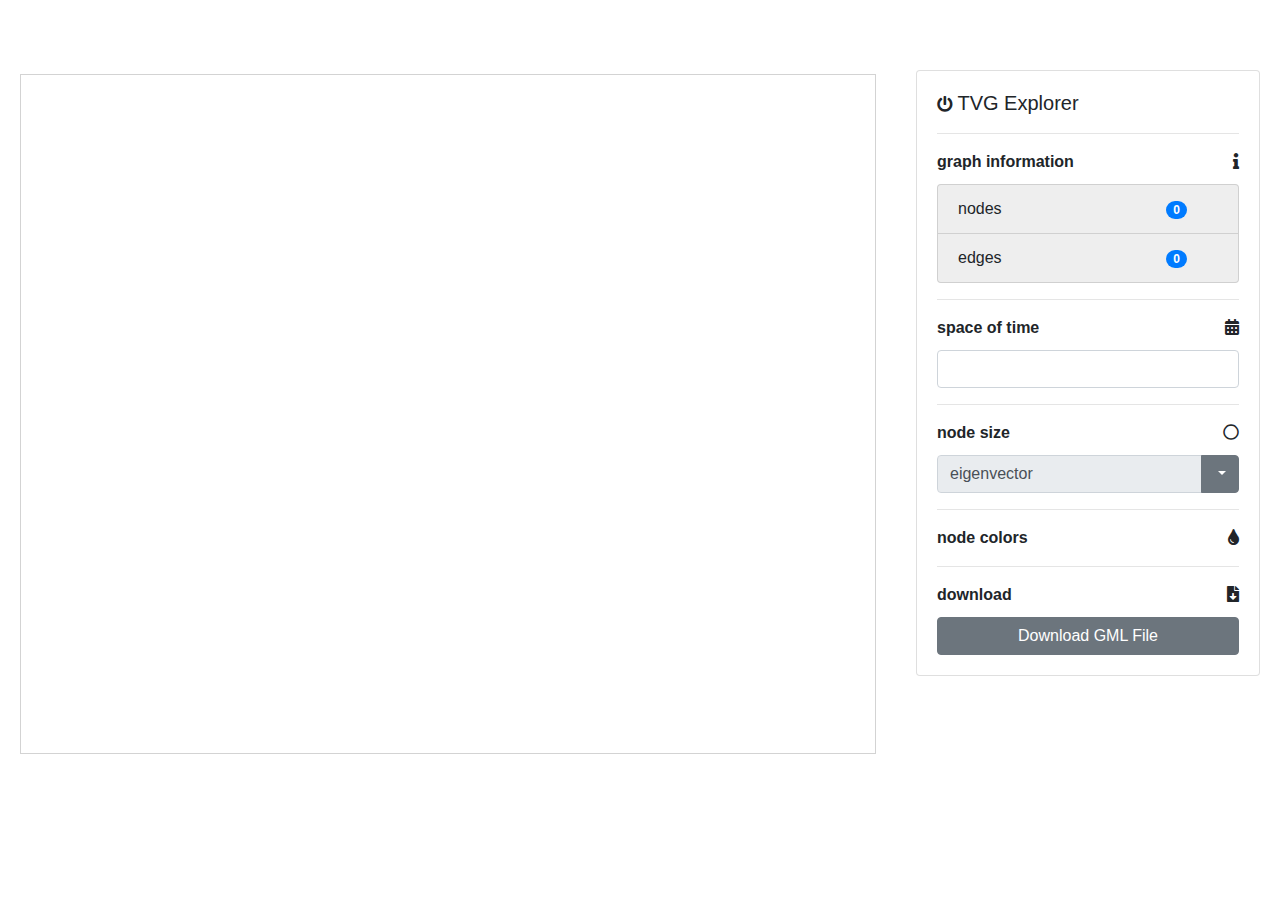
==== explorer/html/index.html @ b031abb6 "explorer: Handle disconnect for nodesize and download attribute." ====
<!DOCTYPE html>
<html>
  <head>
    <title>TVG Explorer</title>
    <link rel="icon" type="image/png" href="../images/favicon.ico" sizes="32x32">

    <!-- jQuery -->
    <script src="https://ajax.googleapis.com/ajax/libs/jquery/3.3.1/jquery.min.js"></script>

    <!-- AngularJS -->
    <script src="https://ajax.googleapis.com/ajax/libs/angularjs/1.7.8/angular.min.js"></script>

    <!-- Popper.js -->
    <script src="https://cdnjs.cloudflare.com/ajax/libs/popper.js/1.14.7/umd/popper.min.js" integrity="sha384-UO2eT0CpHqdSJQ6hJty5KVphtPhzWj9WO1clHTMGa3JDZwrnQq4sF86dIHNDz0W1" crossorigin="anonymous"></script>

    <!-- Bootstrap -->
    <script src="https://stackpath.bootstrapcdn.com/bootstrap/4.3.1/js/bootstrap.min.js" integrity="sha384-JjSmVgyd0p3pXB1rRibZUAYoIIy6OrQ6VrjIEaFf/nJGzIxFDsf4x0xIM+B07jRM" crossorigin="anonymous"></script>
    <link rel="stylesheet" href="https://stackpath.bootstrapcdn.com/bootstrap/4.3.1/css/bootstrap.min.css" integrity="sha384-ggOyR0iXCbMQv3Xipma34MD+dH/1fQ784/j6cY/iJTQUOhcWr7x9JvoRxT2MZw1T" crossorigin="anonymous">

    <!-- Font Awesome -->
    <link rel="stylesheet" href="https://use.fontawesome.com/releases/v5.8.1/css/all.css">

    <!-- Vis.js -->
    <script type="text/javascript" src="../scripts/vis.min.js"></script>
    <link rel="stylesheet" href="../styles/vis.min.css" type="text/css" media="screen">

    <!-- Moment.js -->
    <script type="text/javascript" src="https://cdn.jsdelivr.net/momentjs/latest/moment.min.js"></script>

    <!-- Daterangepicker -->
    <script type="text/javascript" src="https://cdn.jsdelivr.net/npm/daterangepicker/daterangepicker.min.js"></script>
    <link rel="stylesheet" type="text/css" href="https://cdn.jsdelivr.net/npm/daterangepicker/daterangepicker.css" />

    <!-- Developer -->
    <script type="text/javascript" src="../scripts/graph.js"></script>
    <link rel="stylesheet" href="../styles/design.css" type="text/css" media="screen">
  </head>

  <body>
    <left>
      <div class="mb-1 col-md-5">
      </div>
      <div id="mytimeline"></div>
      <div id="mynetwork"></div>
    </left>

    <right>
      <div id="designMenu" class="card">
        <div class="card-body">
          <span id="serverConnection" class="fas fa-power-off"></span>
          <span class="h5 card-title">TVG Explorer</span>
          <hr>

          <div>
            <span style="float: left; width: 50%;">
              <b>graph information</b>
            </span>
            <span class="fas fa-info" style="text-align: right; width: 50%">
            </span>
          </div>

          <div style="margin-top: 10px;">
            <ul class="list-group">
              <li class="list-group-item" style="background: #eee">
                <span style="float: left; width: 80%;">
                  <b style="font-weight: normal">nodes</b>
                </span>
                <span id="initNodes" class="badge badge-primary badge-pill">0</span>
              </li>
              <li class="list-group-item" style="background: #eee">
                <span style="float: left; width: 80%;">
                  <b style="font-weight: normal">edges</b>
                </span>
                <span id="initEdges" class="badge badge-primary badge-pill">0</span>
              </li>
            </ul>
          </div>

          <hr>

          <div>
            <span style="float: left; width: 50%;">
              <b>space of time</b>
            </span>
            <span class="fas fa-calendar-alt" style="text-align: right; width: 50%">
            </span>
          </div>

          <div>
            <input id="daterangepicker" class="form-control" style="margin-top: 10px;" type="text" name="daterange" />
          </div>

          <hr>

          <div>
            <span style="float: left; width: 50%;">
              <b>node size</b>
            </span>
            <span class="far fa-circle" style="text-align: right; width: 50%;">
            </span>
          </div>

          <div style="width: 100%; margin-top: 10px;">
            <div class="input-group mb-3">
              <input id="nodeWeight" class="form-control" type="text" disabled value="eigenvector"></input>
              <div class="input-group-append">
                <button id="dropdownNodeSize" type="button" class="btn btn-secondary noBoxShadow dropdown-toggle" data-toggle="dropdown" aria-haspopup="true" aria-expanded="false">
                </button>
                <div class="dropdown-menu dropdown-menu-right" style="cursor: pointer;">
                  <b class="dropdown-item" name="in_degrees" onclick="changeNodeWeight(event)">in degrees</b>
                  <b class="dropdown-item" name="in_weights" onclick="changeNodeWeight(event)">in weights</b>
                  <b class="dropdown-item" name="out_degrees" onclick="changeNodeWeight(event)">out degrees</b>
                  <b class="dropdown-item" name="out_weights" onclick="changeNodeWeight(event)">out weights</b>
                  <b class="dropdown-item" name="degree_anomalies" onclick="changeNodeWeight(event)">degree anomalies</b>
                  <b class="dropdown-item" name="weight_anomalies" onclick="changeNodeWeight(event)">weight anomalies</b>
                  <b class="dropdown-item" name="eigenvector" onclick="changeNodeWeight(event)">eigenvector</b>
                  <b class="dropdown-item" name="stable_nodes" onclick="changeNodeWeight(event)">stable nodes</b>
                  <b class="dropdown-item" name="entropy" onclick="changeNodeWeight(event)">entropy</b>
                  <b class="dropdown-item" name="entropy_local" onclick="changeNodeWeight(event)">local entropy</b>
                  <b class="dropdown-item" name="entropy_2d" onclick="changeNodeWeight(event)">2d entropy</b>
                  <b class="dropdown-item" name="trend" onclick="changeNodeWeight(event)">trend</b>
                </div>
              </div>
            </div>
          </div>

          <hr>

          <div>
            <span style="float: left; width: 50%;">
              <b>node colors</b>
            </span>
            <span class="fas fa-tint" style="text-align: right; width: 50%">
            </span>
          </div>

          <div style="width: 100%; margin-top: 10px;">
            <div id="colorizeList"></div>
          </div>

          <hr>

          <div>
            <span style="float: left; width: 50%;">
              <b>download</b>
            </span>
            <span class="fas fa-file-download" style="text-align: right; width: 50%">
            </span>
          </div>

          <div style="width: 100%; margin-top: 10px;">
            <button id="downloadGML" type="button" class="btn btn-secondary btn-block" onclick="downloadSnapshot()">Download GML File</button>
          </div>
        </div>
      </div>
    </right>

    <img src="../images/ajax-loader.svg" id="loading" title="Loading..." />
  </body>
</html>
---- explorer/styles/vis.min.css ----
.vis .overlay{position:absolute;top:0;left:0;width:100%;height:100%;z-index:10}.vis-active{box-shadow:0 0 10px #86d5f8}.vis [class*=span]{min-height:0;width:auto}div.vis-configuration{position:relative;display:block;float:left;font-size:12px}div.vis-configuration-wrapper{display:block;width:700px}div.vis-configuration-wrapper::after{clear:both;content:"";display:block}div.vis-configuration.vis-config-option-container{display:block;width:495px;background-color:#fff;border:2px solid #f7f8fa;border-radius:4px;margin-top:20px;left:10px;padding-left:5px}div.vis-configuration.vis-config-button{display:block;width:495px;height:25px;vertical-align:middle;line-height:25px;background-color:#f7f8fa;border:2px solid #ceced0;border-radius:4px;margin-top:20px;left:10px;padding-left:5px;cursor:pointer;margin-bottom:30px}div.vis-configuration.vis-config-button.hover{background-color:#4588e6;border:2px solid #214373;color:#fff}div.vis-configuration.vis-config-item{display:block;float:left;width:495px;height:25px;vertical-align:middle;line-height:25px}div.vis-configuration.vis-config-item.vis-config-s2{left:10px;background-color:#f7f8fa;padding-left:5px;border-radius:3px}div.vis-configuration.vis-config-item.vis-config-s3{left:20px;background-color:#e4e9f0;padding-left:5px;border-radius:3px}div.vis-configuration.vis-config-item.vis-config-s4{left:30px;background-color:#cfd8e6;padding-left:5px;border-radius:3px}div.vis-configuration.vis-config-header{font-size:18px;font-weight:700}div.vis-configuration.vis-config-label{width:120px;height:25px;line-height:25px}div.vis-configuration.vis-config-label.vis-config-s3{width:110px}div.vis-configuration.vis-config-label.vis-config-s4{width:100px}div.vis-configuration.vis-config-colorBlock{top:1px;width:30px;height:19px;border:1px solid #444;border-radius:2px;padding:0;margin:0;cursor:pointer}input.vis-configuration.vis-config-checkbox{left:-5px}input.vis-configuration.vis-config-rangeinput{position:relative;top:-5px;width:60px;padding:1px;margin:0;pointer-events:none}input.vis-configuration.vis-config-range{-webkit-appearance:none;border:0 solid #fff;background-color:rgba(0,0,0,0);width:300px;height:20px}input.vis-configuration.vis-config-range::-webkit-slider-runnable-track{width:300px;height:5px;background:#dedede;background:-moz-linear-gradient(top,#dedede 0,#c8c8c8 99%);background:-webkit-gradient(linear,left top,left bottom,color-stop(0,#dedede),color-stop(99%,#c8c8c8));background:-webkit-linear-gradient(top,#dedede 0,#c8c8c8 99%);background:-o-linear-gradient(top,#dedede 0,#c8c8c8 99%);background:-ms-linear-gradient(top,#dedede 0,#c8c8c8 99%);background:linear-gradient(to bottom,#dedede 0,#c8c8c8 99%);border:1px solid #999;box-shadow:#aaa 0 0 3px 0;border-radius:3px}input.vis-configuration.vis-config-range::-webkit-slider-thumb{-webkit-appearance:none;border:1px solid #14334b;height:17px;width:17px;border-radius:50%;background:#3876c2;background:-moz-linear-gradient(top,#3876c2 0,#385380 100%);background:-webkit-gradient(linear,left top,left bottom,color-stop(0,#3876c2),color-stop(100%,#385380));background:-webkit-linear-gradient(top,#3876c2 0,#385380 100%);background:-o-linear-gradient(top,#3876c2 0,#385380 100%);background:-ms-linear-gradient(top,#3876c2 0,#385380 100%);background:linear-gradient(to bottom,#3876c2 0,#385380 100%);box-shadow:#111927 0 0 1px 0;margin-top:-7px}input.vis-configuration.vis-config-range:focus{outline:0}input.vis-configuration.vis-config-range:focus::-webkit-slider-runnable-track{background:#9d9d9d;background:-moz-linear-gradient(top,#9d9d9d 0,#c8c8c8 99%);background:-webkit-gradient(linear,left top,left bottom,color-stop(0,#9d9d9d),color-stop(99%,#c8c8c8));background:-webkit-linear-gradient(top,#9d9d9d 0,#c8c8c8 99%);background:-o-linear-gradient(top,#9d9d9d 0,#c8c8c8 99%);background:-ms-linear-gradient(top,#9d9d9d 0,#c8c8c8 99%);background:linear-gradient(to bottom,#9d9d9d 0,#c8c8c8 99%)}input.vis-configuration.vis-config-range::-moz-range-track{width:300px;height:10px;background:#dedede;background:-moz-linear-gradient(top,#dedede 0,#c8c8c8 99%);background:-webkit-gradient(linear,left top,left bottom,color-stop(0,#dedede),color-stop(99%,#c8c8c8));background:-webkit-linear-gradient(top,#dedede 0,#c8c8c8 99%);background:-o-linear-gradient(top,#dedede 0,#c8c8c8 99%);background:-ms-linear-gradient(top,#dedede 0,#c8c8c8 99%);background:linear-gradient(to bottom,#dedede 0,#c8c8c8 99%);border:1px solid #999;box-shadow:#aaa 0 0 3px 0;border-radius:3px}input.vis-configuration.vis-config-range::-moz-range-thumb{border:none;height:16px;width:16px;border-radius:50%;background:#385380}input.vis-configuration.vis-config-range:-moz-focusring{outline:1px solid #fff;outline-offset:-1px}input.vis-configuration.vis-config-range::-ms-track{width:300px;height:5px;background:0 0;border-color:transparent;border-width:6px 0;color:transparent}input.vis-configuration.vis-config-range::-ms-fill-lower{background:#777;border-radius:10px}input.vis-configuration.vis-config-range::-ms-fill-upper{background:#ddd;border-radius:10px}input.vis-configuration.vis-config-range::-ms-thumb{border:none;height:16px;width:16px;border-radius:50%;background:#385380}input.vis-configuration.vis-config-range:focus::-ms-fill-lower{background:#888}input.vis-configuration.vis-config-range:focus::-ms-fill-upper{background:#ccc}.vis-configuration-popup{position:absolute;background:rgba(57,76,89,.85);border:2px solid #f2faff;line-height:30px;height:30px;width:150px;text-align:center;color:#fff;font-size:14px;border-radius:4px;-webkit-transition:opacity .3s ease-in-out;-moz-transition:opacity .3s ease-in-out;transition:opacity .3s ease-in-out}.vis-configuration-popup:after,.vis-configuration-popup:before{left:100%;top:50%;border:solid transparent;content:" ";height:0;width:0;position:absolute;pointer-events:none}.vis-configuration-popup:after{border-color:rgba(136,183,213,0);border-left-color:rgba(57,76,89,.85);border-width:8px;margin-top:-8px}.vis-configuration-popup:before{border-color:rgba(194,225,245,0);border-left-color:#f2faff;border-width:12px;margin-top:-12px}div.vis-tooltip{position:absolute;visibility:hidden;padding:5px;white-space:nowrap;font-family:verdana;font-size:14px;color:#000;background-color:#f5f4ed;-moz-border-radius:3px;-webkit-border-radius:3px;border-radius:3px;border:1px solid #808074;box-shadow:3px 3px 10px rgba(0,0,0,.2);pointer-events:none;z-index:5}div.vis-color-picker{position:absolute;top:0;left:30px;margin-top:-140px;margin-left:30px;width:310px;height:444px;z-index:1;padding:10px;border-radius:15px;background-color:#fff;display:none;box-shadow:rgba(0,0,0,.5) 0 0 10px 0}div.vis-color-picker div.vis-arrow{position:absolute;top:147px;left:5px}div.vis-color-picker div.vis-arrow::after,div.vis-color-picker div.vis-arrow::before{right:100%;top:50%;border:solid transparent;content:" ";height:0;width:0;position:absolute;pointer-events:none}div.vis-color-picker div.vis-arrow:after{border-color:rgba(255,255,255,0);border-right-color:#fff;border-width:30px;margin-top:-30px}div.vis-color-picker div.vis-color{position:absolute;width:289px;height:289px;cursor:pointer}div.vis-color-picker div.vis-brightness{position:absolute;top:313px}div.vis-color-picker div.vis-opacity{position:absolute;top:350px}div.vis-color-picker div.vis-selector{position:absolute;top:137px;left:137px;width:15px;height:15px;border-radius:15px;border:1px solid #fff;background:#4c4c4c;background:-moz-linear-gradient(top,#4c4c4c 0,#595959 12%,#666 25%,#474747 39%,#2c2c2c 50%,#000 51%,#111 60%,#2b2b2b 76%,#1c1c1c 91%,#131313 100%);background:-webkit-gradient(linear,left top,left bottom,color-stop(0,#4c4c4c),color-stop(12%,#595959),color-stop(25%,#666),color-stop(39%,#474747),color-stop(50%,#2c2c2c),color-stop(51%,#000),color-stop(60%,#111),color-stop(76%,#2b2b2b),color-stop(91%,#1c1c1c),color-stop(100%,#131313));background:-webkit-linear-gradient(top,#4c4c4c 0,#595959 12%,#666 25%,#474747 39%,#2c2c2c 50%,#000 51%,#111 60%,#2b2b2b 76%,#1c1c1c 91%,#131313 100%);background:-o-linear-gradient(top,#4c4c4c 0,#595959 12%,#666 25%,#474747 39%,#2c2c2c 50%,#000 51%,#111 60%,#2b2b2b 76%,#1c1c1c 91%,#131313 100%);background:-ms-linear-gradient(top,#4c4c4c 0,#595959 12%,#666 25%,#474747 39%,#2c2c2c 50%,#000 51%,#111 60%,#2b2b2b 76%,#1c1c1c 91%,#131313 100%);background:linear-gradient(to bottom,#4c4c4c 0,#595959 12%,#666 25%,#474747 39%,#2c2c2c 50%,#000 51%,#111 60%,#2b2b2b 76%,#1c1c1c 91%,#131313 100%)}div.vis-color-picker div.vis-new-color{position:absolute;width:140px;height:20px;border:1px solid rgba(0,0,0,.1);border-radius:5px;top:380px;left:159px;text-align:right;padding-right:2px;font-size:10px;color:rgba(0,0,0,.4);vertical-align:middle;line-height:20px}div.vis-color-picker div.vis-initial-color{position:absolute;width:140px;height:20px;border:1px solid rgba(0,0,0,.1);border-radius:5px;top:380px;left:10px;text-align:left;padding-left:2px;font-size:10px;color:rgba(0,0,0,.4);vertical-align:middle;line-height:20px}div.vis-color-picker div.vis-label{position:absolute;width:300px;left:10px}div.vis-color-picker div.vis-label.vis-brightness{top:300px}div.vis-color-picker div.vis-label.vis-opacity{top:338px}div.vis-color-picker div.vis-button{position:absolute;width:68px;height:25px;border-radius:10px;vertical-align:middle;text-align:center;line-height:25px;top:410px;border:2px solid #d9d9d9;background-color:#f7f7f7;cursor:pointer}div.vis-color-picker div.vis-button.vis-cancel{left:5px}div.vis-color-picker div.vis-button.vis-load{left:82px}div.vis-color-picker div.vis-button.vis-apply{left:159px}div.vis-color-picker div.vis-button.vis-save{left:236px}div.vis-color-picker input.vis-range{width:290px;height:20px}div.vis-network div.vis-manipulation{box-sizing:content-box;border-width:0;border-bottom:1px;border-style:solid;border-color:#d6d9d8;background:#fff;background:-moz-linear-gradient(top,#fff 0,#fcfcfc 48%,#fafafa 50%,#fcfcfc 100%);background:-webkit-gradient(linear,left top,left bottom,color-stop(0,#fff),color-stop(48%,#fcfcfc),color-stop(50%,#fafafa),color-stop(100%,#fcfcfc));background:-webkit-linear-gradient(top,#fff 0,#fcfcfc 48%,#fafafa 50%,#fcfcfc 100%);background:-o-linear-gradient(top,#fff 0,#fcfcfc 48%,#fafafa 50%,#fcfcfc 100%);background:-ms-linear-gradient(top,#fff 0,#fcfcfc 48%,#fafafa 50%,#fcfcfc 100%);background:linear-gradient(to bottom,#fff 0,#fcfcfc 48%,#fafafa 50%,#fcfcfc 100%);padding-top:4px;position:absolute;left:0;top:0;width:100%;height:28px}div.vis-network div.vis-edit-mode{position:absolute;left:0;top:5px;height:30px}div.vis-network div.vis-close{position:absolute;right:0;top:0;width:30px;height:30px;background-position:20px 3px;background-repeat:no-repeat;background-image:url(img/network/cross.png);cursor:pointer;-webkit-touch-callout:none;-webkit-user-select:none;-khtml-user-select:none;-moz-user-select:none;-ms-user-select:none;user-select:none}div.vis-network div.vis-close:hover{opacity:.6}div.vis-network div.vis-edit-mode div.vis-button,div.vis-network div.vis-manipulation div.vis-button{float:left;font-family:verdana;font-size:12px;-moz-border-radius:15px;border-radius:15px;display:inline-block;background-position:0 0;background-repeat:no-repeat;height:24px;margin-left:10px;cursor:pointer;padding:0 8px 0 8px;-webkit-touch-callout:none;-webkit-user-select:none;-khtml-user-select:none;-moz-user-select:none;-ms-user-select:none;user-select:none}div.vis-network div.vis-manipulation div.vis-button:hover{box-shadow:1px 1px 8px rgba(0,0,0,.2)}div.vis-network div.vis-manipulation div.vis-button:active{box-shadow:1px 1px 8px rgba(0,0,0,.5)}div.vis-network div.vis-manipulation div.vis-button.vis-back{background-image:url(img/network/backIcon.png)}div.vis-network div.vis-manipulation div.vis-button.vis-none:hover{box-shadow:1px 1px 8px transparent;cursor:default}div.vis-network div.vis-manipulation div.vis-button.vis-none:active{box-shadow:1px 1px 8px transparent}div.vis-network div.vis-manipulation div.vis-button.vis-none{padding:0}div.vis-network div.vis-manipulation div.notification{margin:2px;font-weight:700}div.vis-network div.vis-manipulation div.vis-button.vis-add{background-image:url(img/network/addNodeIcon.png)}div.vis-network div.vis-edit-mode div.vis-button.vis-edit,div.vis-network div.vis-manipulation div.vis-button.vis-edit{background-image:url(img/network/editIcon.png)}div.vis-network div.vis-edit-mode div.vis-button.vis-edit.vis-edit-mode{background-color:#fcfcfc;border:1px solid #ccc}div.vis-network div.vis-manipulation div.vis-button.vis-connect{background-image:url(img/network/connectIcon.png)}div.vis-network div.vis-manipulation div.vis-button.vis-delete{background-image:url(img/network/deleteIcon.png)}div.vis-network div.vis-edit-mode div.vis-label,div.vis-network div.vis-manipulation div.vis-label{margin:0 0 0 23px;line-height:25px}div.vis-network div.vis-manipulation div.vis-separator-line{float:left;display:inline-block;width:1px;height:21px;background-color:#bdbdbd;margin:0 7px 0 15px}div.vis-network div.vis-navigation div.vis-button{width:34px;height:34px;-moz-border-radius:17px;border-radius:17px;position:absolute;display:inline-block;background-position:2px 2px;background-repeat:no-repeat;cursor:pointer;-webkit-touch-callout:none;-webkit-user-select:none;-khtml-user-select:none;-moz-user-select:none;-ms-user-select:none;user-select:none}div.vis-network div.vis-navigation div.vis-button:hover{box-shadow:0 0 3px 3px rgba(56,207,21,.3)}div.vis-network div.vis-navigation div.vis-button:active{box-shadow:0 0 1px 3px rgba(56,207,21,.95)}div.vis-network div.vis-navigation div.vis-button.vis-up{background-image:url(img/network/upArrow.png);bottom:50px;left:55px}div.vis-network div.vis-navigation div.vis-button.vis-down{background-image:url(img/network/downArrow.png);bottom:10px;left:55px}div.vis-network div.vis-navigation div.vis-button.vis-left{background-image:url(img/network/leftArrow.png);bottom:10px;left:15px}div.vis-network div.vis-navigation div.vis-button.vis-right{background-image:url(img/network/rightArrow.png);bottom:10px;left:95px}div.vis-network div.vis-navigation div.vis-button.vis-zoomIn{background-image:url(img/network/plus.png);bottom:10px;right:15px}div.vis-network div.vis-navigation div.vis-button.vis-zoomOut{background-image:url(img/network/minus.png);bottom:10px;right:55px}div.vis-network div.vis-navigation div.vis-button.vis-zoomExtends{background-image:url(img/network/zoomExtends.png);bottom:50px;right:15px}.vis-current-time{background-color:#ff7f6e;width:2px;z-index:1;pointer-events:none}.vis-rolling-mode-btn{height:40px;width:40px;position:absolute;top:7px;right:20px;border-radius:50%;font-size:28px;cursor:pointer;opacity:.8;color:#fff;font-weight:700;text-align:center;background:#3876c2}.vis-rolling-mode-btn:before{content:"\26F6"}.vis-rolling-mode-btn:hover{opacity:1}.vis-custom-time{background-color:#6e94ff;width:2px;cursor:move;z-index:1}.vis-panel.vis-background.vis-horizontal .vis-grid.vis-horizontal{position:absolute;width:100%;height:0;border-bottom:1px solid}.vis-panel.vis-background.vis-horizontal .vis-grid.vis-minor{border-color:#e5e5e5}.vis-panel.vis-background.vis-horizontal .vis-grid.vis-major{border-color:#bfbfbf}.vis-data-axis .vis-y-axis.vis-major{width:100%;position:absolute;color:#4d4d4d;white-space:nowrap}.vis-data-axis .vis-y-axis.vis-major.vis-measure{padding:0;margin:0;border:0;visibility:hidden;width:auto}.vis-data-axis .vis-y-axis.vis-minor{position:absolute;width:100%;color:#bebebe;white-space:nowrap}.vis-data-axis .vis-y-axis.vis-minor.vis-measure{padding:0;margin:0;border:0;visibility:hidden;width:auto}.vis-data-axis .vis-y-axis.vis-title{position:absolute;color:#4d4d4d;white-space:nowrap;bottom:20px;text-align:center}.vis-data-axis .vis-y-axis.vis-title.vis-measure{padding:0;margin:0;visibility:hidden;width:auto}.vis-data-axis .vis-y-axis.vis-title.vis-left{bottom:0;-webkit-transform-origin:left top;-moz-transform-origin:left top;-ms-transform-origin:left top;-o-transform-origin:left top;transform-origin:left bottom;-webkit-transform:rotate(-90deg);-moz-transform:rotate(-90deg);-ms-transform:rotate(-90deg);-o-transform:rotate(-90deg);transform:rotate(-90deg)}.vis-data-axis .vis-y-axis.vis-title.vis-right{bottom:0;-webkit-transform-origin:right bottom;-moz-transform-origin:right bottom;-ms-transform-origin:right bottom;-o-transform-origin:right bottom;transform-origin:right bottom;-webkit-transform:rotate(90deg);-moz-transform:rotate(90deg);-ms-transform:rotate(90deg);-o-transform:rotate(90deg);transform:rotate(90deg)}.vis-legend{background-color:rgba(247,252,255,.65);padding:5px;border:1px solid #b3b3b3;box-shadow:2px 2px 10px rgba(154,154,154,.55)}.vis-legend-text{white-space:nowrap;display:inline-block}.vis-item{position:absolute;color:#1a1a1a;border-color:#97b0f8;border-width:1px;background-color:#d5ddf6;display:inline-block;z-index:1}.vis-item.vis-selected{border-color:#ffc200;background-color:#fff785;z-index:2}.vis-editable.vis-selected{cursor:move}.vis-item.vis-point.vis-selected{background-color:#fff785}.vis-item.vis-box{text-align:center;border-style:solid;border-radius:2px}.vis-item.vis-point{background:0 0}.vis-item.vis-dot{position:absolute;padding:0;border-width:4px;border-style:solid;border-radius:4px}.vis-item.vis-range{border-style:solid;border-radius:2px;box-sizing:border-box}.vis-item.vis-background{border:none;background-color:rgba(213,221,246,.4);box-sizing:border-box;padding:0;margin:0}.vis-item .vis-item-overflow{position:relative;width:100%;height:100%;padding:0;margin:0;overflow:hidden}.vis-item-visible-frame{white-space:nowrap}.vis-item.vis-range .vis-item-content{position:relative;display:inline-block}.vis-item.vis-background .vis-item-content{position:absolute;display:inline-block}.vis-item.vis-line{padding:0;position:absolute;width:0;border-left-width:1px;border-left-style:solid}.vis-item .vis-item-content{white-space:nowrap;box-sizing:border-box;padding:5px}.vis-item .vis-onUpdateTime-tooltip{position:absolute;background:#4f81bd;color:#fff;width:200px;text-align:center;white-space:nowrap;padding:5px;border-radius:1px;transition:.4s;-o-transition:.4s;-moz-transition:.4s;-webkit-transition:.4s}.vis-item .vis-delete,.vis-item .vis-delete-rtl{position:absolute;top:0;width:24px;height:24px;box-sizing:border-box;padding:0 5px;cursor:pointer;-webkit-transition:background .2s linear;-moz-transition:background .2s linear;-ms-transition:background .2s linear;-o-transition:background .2s linear;transition:background .2s linear}.vis-item .vis-delete{right:-24px}.vis-item .vis-delete-rtl{left:-24px}.vis-item .vis-delete-rtl:after,.vis-item .vis-delete:after{content:"\00D7";color:red;font-family:arial,sans-serif;font-size:22px;font-weight:700;-webkit-transition:color .2s linear;-moz-transition:color .2s linear;-ms-transition:color .2s linear;-o-transition:color .2s linear;transition:color .2s linear}.vis-item .vis-delete-rtl:hover,.vis-item .vis-delete:hover{background:red}.vis-item .vis-delete-rtl:hover:after,.vis-item .vis-delete:hover:after{color:#fff}.vis-item .vis-drag-center{position:absolute;width:100%;height:100%;top:0;left:0;cursor:move}.vis-item.vis-range .vis-drag-left{position:absolute;width:24px;max-width:20%;min-width:2px;height:100%;top:0;left:-4px;cursor:w-resize}.vis-item.vis-range .vis-drag-right{position:absolute;width:24px;max-width:20%;min-width:2px;height:100%;top:0;right:-4px;cursor:e-resize}.vis-range.vis-item.vis-readonly .vis-drag-left,.vis-range.vis-item.vis-readonly .vis-drag-right{cursor:auto}.vis-itemset{position:relative;padding:0;margin:0;box-sizing:border-box}.vis-itemset .vis-background,.vis-itemset .vis-foreground{position:absolute;width:100%;height:100%;overflow:visible}.vis-axis{position:absolute;width:100%;height:0;left:0;z-index:1}.vis-foreground .vis-group{position:relative;box-sizing:border-box;border-bottom:1px solid #bfbfbf}.vis-foreground .vis-group:last-child{border-bottom:none}.vis-nesting-group{cursor:pointer}.vis-nested-group{background:#f5f5f5}.vis-label.vis-nesting-group.expanded:before{content:"\25BC"}.vis-label.vis-nesting-group.collapsed-rtl:before{content:"\25C0"}.vis-label.vis-nesting-group.collapsed:before{content:"\25B6"}.vis-overlay{position:absolute;top:0;left:0;width:100%;height:100%;z-index:10}.vis-labelset{position:relative;overflow:hidden;box-sizing:border-box}.vis-labelset .vis-label{position:relative;left:0;top:0;width:100%;color:#4d4d4d;box-sizing:border-box}.vis-labelset .vis-label{border-bottom:1px solid #bfbfbf}.vis-labelset .vis-label.draggable{cursor:pointer}.vis-labelset .vis-label:last-child{border-bottom:none}.vis-labelset .vis-label .vis-inner{display:inline-block;padding:5px}.vis-labelset .vis-label .vis-inner.vis-hidden{padding:0}.vis-panel{position:absolute;padding:0;margin:0;box-sizing:border-box}.vis-panel.vis-bottom,.vis-panel.vis-center,.vis-panel.vis-left,.vis-panel.vis-right,.vis-panel.vis-top{border:1px #bfbfbf}.vis-panel.vis-center,.vis-panel.vis-left,.vis-panel.vis-right{border-top-style:solid;border-bottom-style:solid;overflow:hidden}.vis-left.vis-panel.vis-vertical-scroll,.vis-right.vis-panel.vis-vertical-scroll{height:100%;overflow-x:hidden;overflow-y:scroll}.vis-left.vis-panel.vis-vertical-scroll{direction:rtl}.vis-left.vis-panel.vis-vertical-scroll .vis-content{direction:ltr}.vis-right.vis-panel.vis-vertical-scroll{direction:ltr}.vis-right.vis-panel.vis-vertical-scroll .vis-content{direction:rtl}.vis-panel.vis-bottom,.vis-panel.vis-center,.vis-panel.vis-top{border-left-style:solid;border-right-style:solid}.vis-background{overflow:hidden}.vis-panel>.vis-content{position:relative}.vis-panel .vis-shadow{position:absolute;width:100%;height:1px;box-shadow:0 0 10px rgba(0,0,0,.8)}.vis-panel .vis-shadow.vis-top{top:-1px;left:0}.vis-panel .vis-shadow.vis-bottom{bottom:-1px;left:0}.vis-graph-group0{fill:#4f81bd;fill-opacity:0;stroke-width:2px;stroke:#4f81bd}.vis-graph-group1{fill:#f79646;fill-opacity:0;stroke-width:2px;stroke:#f79646}.vis-graph-group2{fill:#8c51cf;fill-opacity:0;stroke-width:2px;stroke:#8c51cf}.vis-graph-group3{fill:#75c841;fill-opacity:0;stroke-width:2px;stroke:#75c841}.vis-graph-group4{fill:#ff0100;fill-opacity:0;stroke-width:2px;stroke:#ff0100}.vis-graph-group5{fill:#37d8e6;fill-opacity:0;stroke-width:2px;stroke:#37d8e6}.vis-graph-group6{fill:#042662;fill-opacity:0;stroke-width:2px;stroke:#042662}.vis-graph-group7{fill:#00ff26;fill-opacity:0;stroke-width:2px;stroke:#00ff26}.vis-graph-group8{fill:#f0f;fill-opacity:0;stroke-width:2px;stroke:#f0f}.vis-graph-group9{fill:#8f3938;fill-opacity:0;stroke-width:2px;stroke:#8f3938}.vis-timeline .vis-fill{fill-opacity:.1;stroke:none}.vis-timeline .vis-bar{fill-opacity:.5;stroke-width:1px}.vis-timeline .vis-point{stroke-width:2px;fill-opacity:1}.vis-timeline .vis-legend-background{stroke-width:1px;fill-opacity:.9;fill:#fff;stroke:#c2c2c2}.vis-timeline .vis-outline{stroke-width:1px;fill-opacity:1;fill:#fff;stroke:#e5e5e5}.vis-timeline .vis-icon-fill{fill-opacity:.3;stroke:none}.vis-time-axis{position:relative;overflow:hidden}.vis-time-axis.vis-foreground{top:0;left:0;width:100%}.vis-time-axis.vis-background{position:absolute;top:0;left:0;width:100%;height:100%}.vis-time-axis .vis-text{position:absolute;color:#4d4d4d;padding:3px;overflow:hidden;box-sizing:border-box;white-space:nowrap}.vis-time-axis .vis-text.vis-measure{position:absolute;padding-left:0;padding-right:0;margin-left:0;margin-right:0;visibility:hidden}.vis-time-axis .vis-grid.vis-vertical{position:absolute;border-left:1px solid}.vis-time-axis .vis-grid.vis-vertical-rtl{position:absolute;border-right:1px solid}.vis-time-axis .vis-grid.vis-minor{border-color:#e5e5e5}.vis-time-axis .vis-grid.vis-major{border-color:#bfbfbf}.vis-timeline{position:relative;border:1px solid #bfbfbf;overflow:hidden;padding:0;margin:0;box-sizing:border-box}
---- explorer/styles/design.css ----
html, body {
  height: 100%;
}

#mynetwork {
  width: 100%;
  height: 100%;
  border: 1px solid lightgray;
}

#mytimeline {
  width: 100%;
}

#nodeSize {
  width: 100%;
}

.nodeColor {
  width: 50px;
  border-radius: .25rem;
}

bodyHead {
  position: fixed;
  width: 100%;
  height: 70px;
  padding: 10px 15px;
  font-size: 30px;
}

left {
  position: absolute;
  top: 50px;
  width: 70%;
  height: 80%;
  padding: 20px;
}

right {
  position: absolute;
  top: 50px;
  left: 70%;
  width: 30%;
  height: 80%;
  padding: 20px;
}

.row {
  margin-top: 0.4rem;
}

#loading {
  display: none;
  position: absolute;
  top: 50%;
  left: 50%;
  transform: translate(-50%, -50%);
}

.show>.btn-secondary.dropdown-toggle.noBoxShadow:focus {
  box-shadow: 0 0 0 0.2rem rgba(0,123,255,0);
}

.btn-secondary.dropdown-toggle.noBoxShadow:focus {
  box-shadow: 0 0 0 0.2rem rgba(0,123,255,0);
}
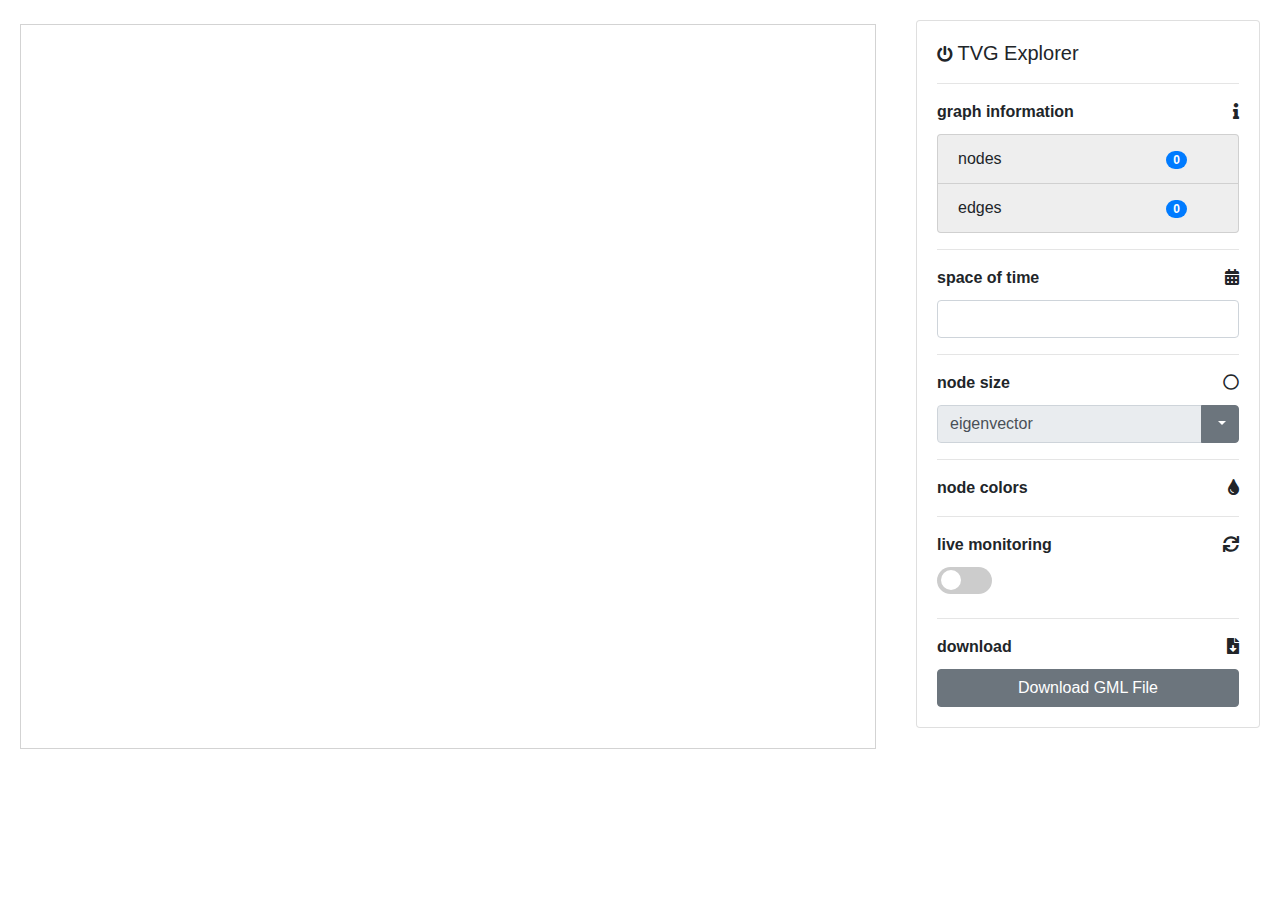
==== commit 577be6a2: "explorer: Initial implementation of live monitoring feature." ====
--- a/explorer/html/index.html
+++ b/explorer/html/index.html
@@ -142,6 +142,22 @@
 
           <div>
             <span style="float: left; width: 50%;">
+              <b>live monitoring</b>
+            </span>
+            <span class="fas fa-sync" style="text-align: right; width: 50%">
+            </span>
+          </div>
+          <div style="width: 100%; margin-top: 10px;">
+            <label class="switch">
+              <input type="checkbox" id="liveMonitoring">
+              <span class="slider round"></span>
+            </label>
+          </div>
+
+          <hr>
+
+          <div>
+            <span style="float: left; width: 50%;">
               <b>download</b>
             </span>
             <span class="fas fa-file-download" style="text-align: right; width: 50%">
--- a/explorer/styles/design.css
+++ b/explorer/styles/design.css
@@ -21,28 +21,20 @@
   border-radius: .25rem;
 }
 
-bodyHead {
-  position: fixed;
-  width: 100%;
-  height: 70px;
-  padding: 10px 15px;
-  font-size: 30px;
-}
-
 left {
   position: absolute;
-  top: 50px;
+  top: 0px;
   width: 70%;
-  height: 80%;
+  height: 85%;
   padding: 20px;
 }
 
 right {
   position: absolute;
-  top: 50px;
+  top: 0px;
   left: 70%;
   width: 30%;
-  height: 80%;
+  height: 100%;
   padding: 20px;
 }
 
@@ -58,6 +50,70 @@
   transform: translate(-50%, -50%);
 }
 
+
+/* The switch - the box around the slider */
+.switch {
+  position: relative;
+  display: inline-block;
+  width: 55px;
+  height: 27px;
+}
+
+/* Hide default HTML checkbox */
+.switch input {
+  opacity: 0;
+  width: 0;
+  height: 0;
+}
+
+/* The slider */
+.slider {
+  position: absolute;
+  cursor: pointer;
+  top: 0;
+  left: 0;
+  right: 0;
+  bottom: 0;
+  background-color: #ccc;
+  -webkit-transition: .4s;
+  transition: .4s;
+}
+
+.slider:before {
+  position: absolute;
+  content: "";
+  height: 20px;
+  width: 20px;
+  left: 4px;
+  bottom: 4px;
+  background-color: white;
+  -webkit-transition: .4s;
+  transition: .4s;
+}
+
+input:checked + .slider {
+  background-color: #2196F3;
+}
+
+input:focus + .slider {
+  box-shadow: 0 0 1px #2196F3;
+}
+
+input:checked + .slider:before {
+  -webkit-transform: translateX(26px);
+  -ms-transform: translateX(26px);
+  transform: translateX(26px);
+}
+
+/* Rounded sliders */
+.slider.round {
+  border-radius: 34px;
+}
+
+.slider.round:before {
+  border-radius: 50%;
+}
+
 .show>.btn-secondary.dropdown-toggle.noBoxShadow:focus {
   box-shadow: 0 0 0 0.2rem rgba(0,123,255,0);
 }
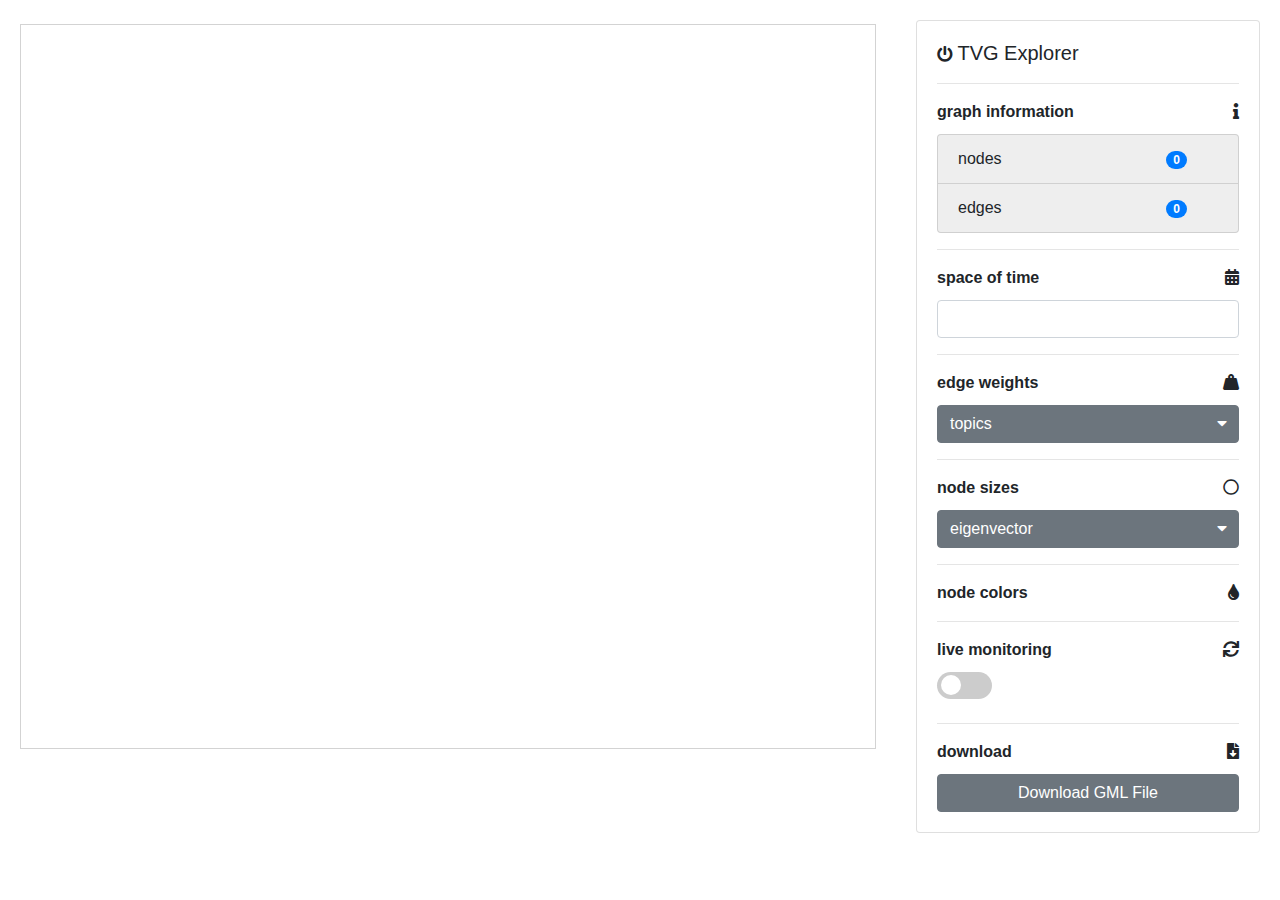
==== commit bb7c9d43: "explorer: Allow to select edge weight in UI." ====
--- a/explorer/html/index.html
+++ b/explorer/html/index.html
@@ -87,14 +87,38 @@
           </div>
 
           <div>
-            <input id="daterangepicker" class="form-control" style="margin-top: 10px;" type="text" name="daterange" />
+            <input id="daterangepicker" class="form-control" style="margin-top: 10px; text-align: center;" type="text" name="daterange" />
           </div>
 
           <hr>
 
           <div>
             <span style="float: left; width: 50%;">
-              <b>node size</b>
+              <b>edge weights</b>
+            </span>
+            <span class="fas fa-weight-hanging" style="text-align: right; width: 50%;">
+            </span>
+          </div>
+
+          <div style="width: 100%; margin-top: 10px;">
+            <div class="input-group mb-3">
+              <button id="dropdownEdgeWeight" type="button" class="btn btn-secondary noBoxShadow" style="width: 100%; text-align: left;"data-toggle="dropdown" aria-haspopup="true" aria-expanded="false">
+                <span id="edgeWeight">topics</span>
+                <span class="pull-right fas fa-caret-down" style="position: absolute; top: 10px; right: 12px;"></span>
+              </button>
+              <div class="dropdown-menu dropdown-menu-right" style="cursor: pointer;">
+                <b class="dropdown-item" name="sum_edges" onclick="changeEdgeWeight(event)">edge sum</b>
+                <b class="dropdown-item" name="count_edges" onclick="changeEdgeWeight(event)">edge count</b>
+                <b class="dropdown-item" name="topics" onclick="changeEdgeWeight(event)">topics</b>
+              </div>
+            </div>
+          </div>
+
+          <hr>
+
+          <div>
+            <span style="float: left; width: 50%;">
+              <b>node sizes</b>
             </span>
             <span class="far fa-circle" style="text-align: right; width: 50%;">
             </span>
@@ -102,24 +126,23 @@
 
           <div style="width: 100%; margin-top: 10px;">
             <div class="input-group mb-3">
-              <input id="nodeWeight" class="form-control" type="text" disabled value="eigenvector"></input>
-              <div class="input-group-append">
-                <button id="dropdownNodeSize" type="button" class="btn btn-secondary noBoxShadow dropdown-toggle" data-toggle="dropdown" aria-haspopup="true" aria-expanded="false">
-                </button>
-                <div class="dropdown-menu dropdown-menu-right" style="cursor: pointer;">
-                  <b class="dropdown-item" name="in_degrees" onclick="changeNodeWeight(event)">in degrees</b>
-                  <b class="dropdown-item" name="in_weights" onclick="changeNodeWeight(event)">in weights</b>
-                  <b class="dropdown-item" name="out_degrees" onclick="changeNodeWeight(event)">out degrees</b>
-                  <b class="dropdown-item" name="out_weights" onclick="changeNodeWeight(event)">out weights</b>
-                  <b class="dropdown-item" name="degree_anomalies" onclick="changeNodeWeight(event)">degree anomalies</b>
-                  <b class="dropdown-item" name="weight_anomalies" onclick="changeNodeWeight(event)">weight anomalies</b>
-                  <b class="dropdown-item" name="eigenvector" onclick="changeNodeWeight(event)">eigenvector</b>
-                  <b class="dropdown-item" name="stable_nodes" onclick="changeNodeWeight(event)">stable nodes</b>
-                  <b class="dropdown-item" name="entropy" onclick="changeNodeWeight(event)">entropy</b>
-                  <b class="dropdown-item" name="entropy_local" onclick="changeNodeWeight(event)">local entropy</b>
-                  <b class="dropdown-item" name="entropy_2d" onclick="changeNodeWeight(event)">2d entropy</b>
-                  <b class="dropdown-item" name="trend" onclick="changeNodeWeight(event)">trend</b>
-                </div>
+              <button id="dropdownNodeSize" type="button" class="btn btn-secondary noBoxShadow" style="width: 100%; text-align: left;"data-toggle="dropdown" aria-haspopup="true" aria-expanded="false">
+                <span id="nodeSize">eigenvector</span>
+                <span class="pull-right fas fa-caret-down" style="position: absolute; top: 10px; right: 12px;"></span>
+              </button>
+              <div class="dropdown-menu dropdown-menu-right" style="cursor: pointer;">
+                <b class="dropdown-item" name="in_degrees" onclick="changeNodeSize(event)">in degrees</b>
+                <b class="dropdown-item" name="in_weights" onclick="changeNodeSize(event)">in weights</b>
+                <b class="dropdown-item" name="out_degrees" onclick="changeNodeSize(event)">out degrees</b>
+                <b class="dropdown-item" name="out_weights" onclick="changeNodeSize(event)">out weights</b>
+                <b class="dropdown-item" name="degree_anomalies" onclick="changeNodeSize(event)">degree anomalies</b>
+                <b class="dropdown-item" name="weight_anomalies" onclick="changeNodeSize(event)">weight anomalies</b>
+                <b class="dropdown-item" name="eigenvector" onclick="changeNodeSize(event)">eigenvector</b>
+                <b class="dropdown-item" name="stable_nodes" onclick="changeNodeSize(event)">stable nodes</b>
+                <b class="dropdown-item" name="entropy" onclick="changeNodeSize(event)">entropy</b>
+                <b class="dropdown-item" name="entropy_local" onclick="changeNodeSize(event)">local entropy</b>
+                <b class="dropdown-item" name="entropy_2d" onclick="changeNodeSize(event)">2d entropy</b>
+                <b class="dropdown-item" name="trend" onclick="changeNodeSize(event)">trend</b>
               </div>
             </div>
           </div>
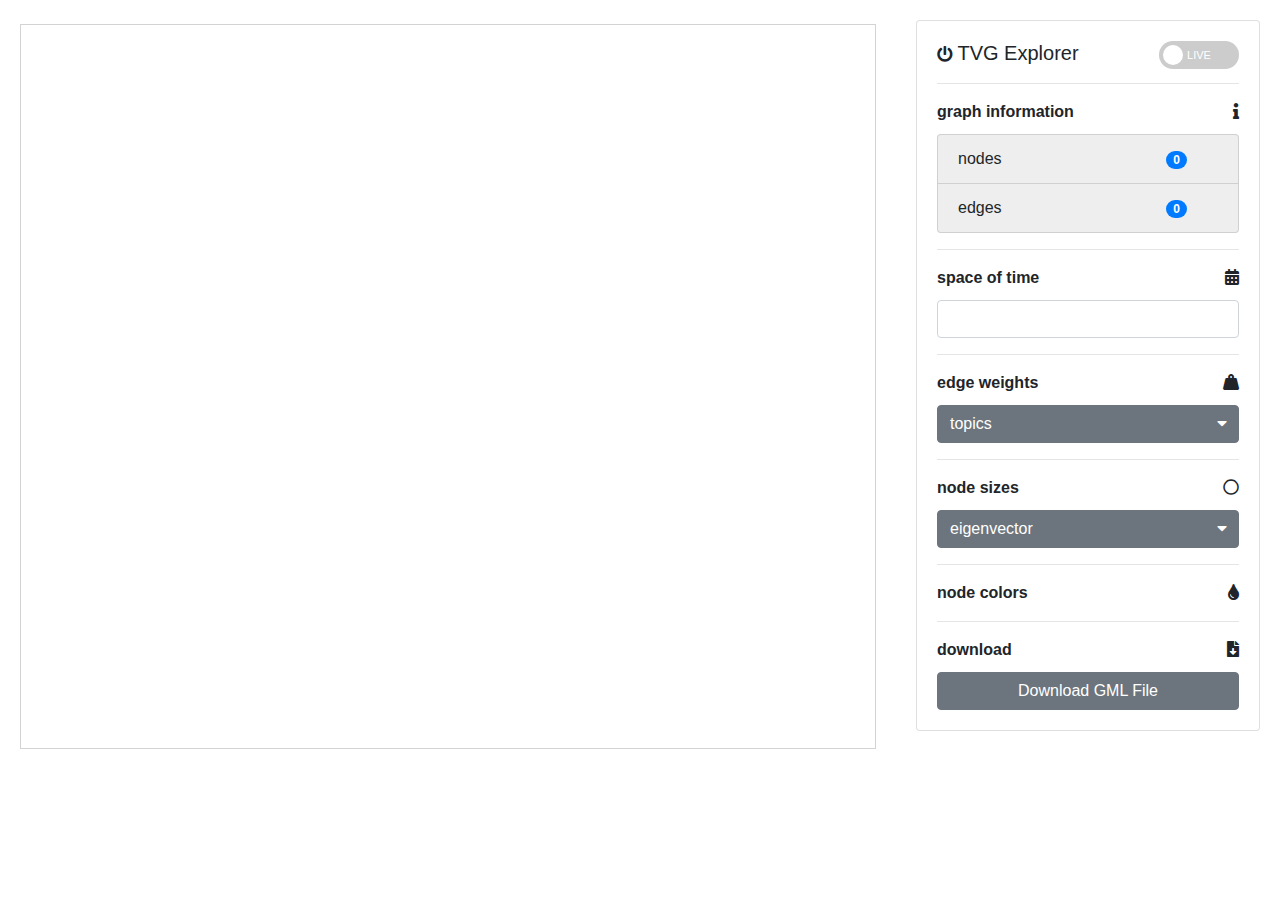
==== commit 06dc4f5a: "adapter/explorer: Completion of the news pipeline integration." ====
--- a/explorer/html/index.html
+++ b/explorer/html/index.html
@@ -47,8 +47,18 @@
     <right>
       <div id="designMenu" class="card">
         <div class="card-body">
-          <span id="serverConnection" class="fas fa-power-off"></span>
-          <span class="h5 card-title">TVG Explorer</span>
+          <div>
+            <span id="serverConnection" class="fas fa-power-off"></span>
+            <span class="h5 card-title">TVG Explorer</span>
+
+            <span style="float: right">
+              <label class="switch">
+                <input type="checkbox" id="liveMonitoring">
+                <span class="slider round"><span class="on">LIVE</span><span class="off">LIVE</span></span>
+              </label>
+            </span>
+
+          </div>
           <hr>
 
           <div>
@@ -110,6 +120,11 @@
                 <b class="dropdown-item" name="sum_edges" onclick="changeEdgeWeight(event)">edge sum</b>
                 <b class="dropdown-item" name="count_edges" onclick="changeEdgeWeight(event)">edge count</b>
                 <b class="dropdown-item" name="topics" onclick="changeEdgeWeight(event)">topics</b>
+                <b class="dropdown-item" name="sum_edges_norm" onclick="changeEdgeWeight(event)">normalized edge sum</b>
+                <b class="dropdown-item" name="count_edges_norm" onclick="changeEdgeWeight(event)">normalized edge count</b>
+                <b class="dropdown-item" name="topics_norm" onclick="changeEdgeWeight(event)">normalized topics</b>
+                <b class="dropdown-item" name="stable_edges" onclick="changeEdgeWeight(event)">stable edges</b>
+                <b class="dropdown-item" name="stable_topics" onclick="changeEdgeWeight(event)">stable topics</b>
               </div>
             </div>
           </div>
@@ -165,22 +180,6 @@
 
           <div>
             <span style="float: left; width: 50%;">
-              <b>live monitoring</b>
-            </span>
-            <span class="fas fa-sync" style="text-align: right; width: 50%">
-            </span>
-          </div>
-          <div style="width: 100%; margin-top: 10px;">
-            <label class="switch">
-              <input type="checkbox" id="liveMonitoring">
-              <span class="slider round"></span>
-            </label>
-          </div>
-
-          <hr>
-
-          <div>
-            <span style="float: left; width: 50%;">
               <b>download</b>
             </span>
             <span class="fas fa-file-download" style="text-align: right; width: 50%">
--- a/explorer/styles/design.css
+++ b/explorer/styles/design.css
@@ -55,8 +55,8 @@
 .switch {
   position: relative;
   display: inline-block;
-  width: 55px;
-  height: 27px;
+  width: 80px;
+  height: 28px;
 }
 
 /* Hide default HTML checkbox */
@@ -91,18 +91,45 @@
   transition: .4s;
 }
 
+
 input:checked + .slider {
-  background-color: #2196F3;
+  background-color: #28a745;
 }
 
 input:focus + .slider {
-  box-shadow: 0 0 1px #2196F3;
+  box-shadow: 0 0 1px #28a745;
 }
 
+
 input:checked + .slider:before {
-  -webkit-transform: translateX(26px);
-  -ms-transform: translateX(26px);
-  transform: translateX(26px);
+  -webkit-transform: translateX(52px);
+  -ms-transform: translateX(52px);
+  transform: translateX(52px);
+}
+
+/* Background writing */
+.on
+{
+  display: none;
+}
+
+.on, .off
+{
+  color: white;
+  position: absolute;
+  transform: translate(-50%,-50%);
+  top: 50%;
+  left: 50%;
+  font-size: 11px;
+  font-family: Verdana, sans-serif;
+}
+
+input:checked + .slider .on {
+  display: block;
+}
+
+input:checked + .slider .off {
+  display: none;
 }
 
 /* Rounded sliders */
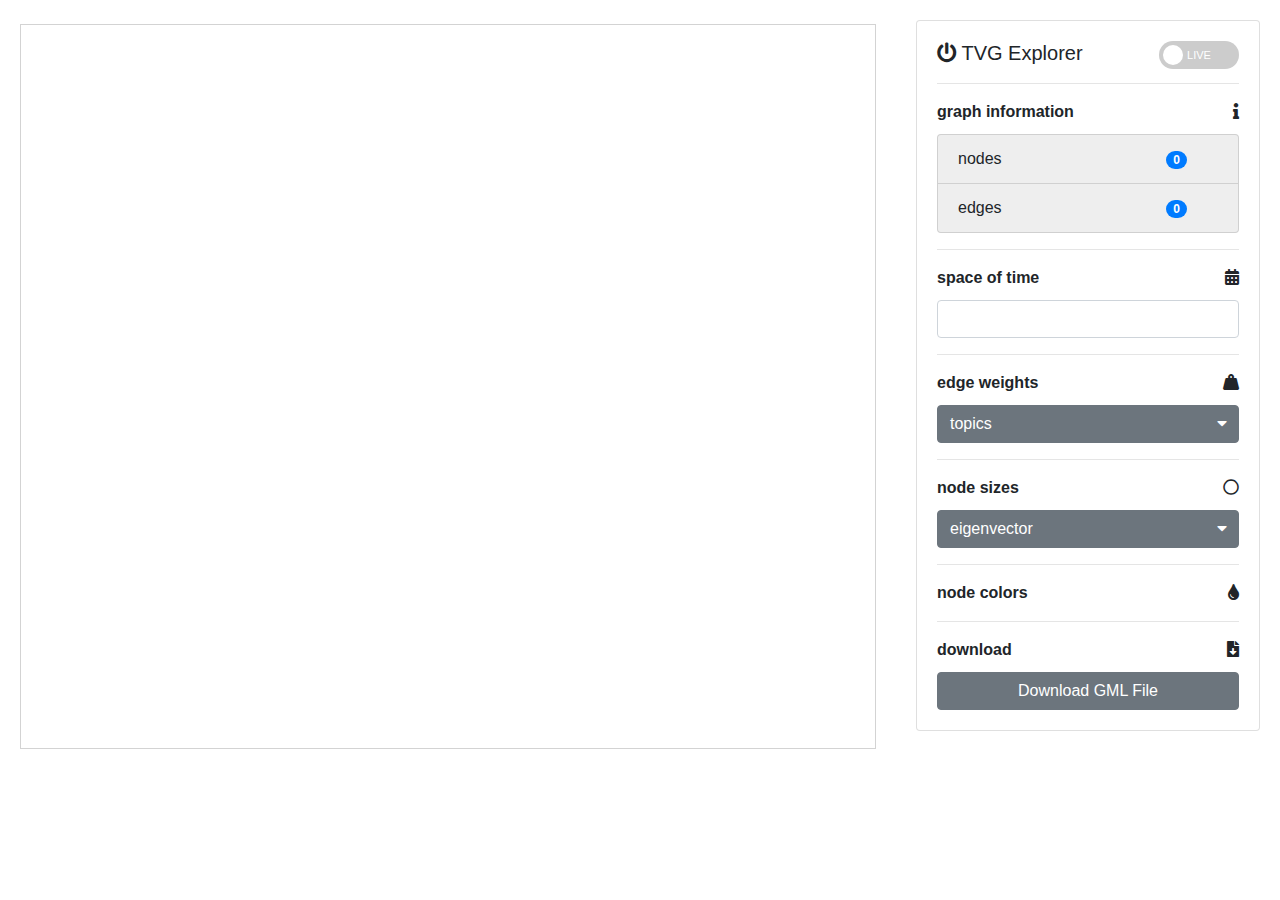
==== commit 87d9d430: "explorer: Extend colorpicker by more information for better user experience." ====
--- a/explorer/html/index.html
+++ b/explorer/html/index.html
@@ -48,7 +48,7 @@
       <div id="designMenu" class="card">
         <div class="card-body">
           <div>
-            <span id="serverConnection" class="fas fa-power-off"></span>
+            <span id="serverConnection" class="fas fa-power-off" style="font-size: 1.25rem;"></span>
             <span class="h5 card-title">TVG Explorer</span>
 
             <span style="float: right">
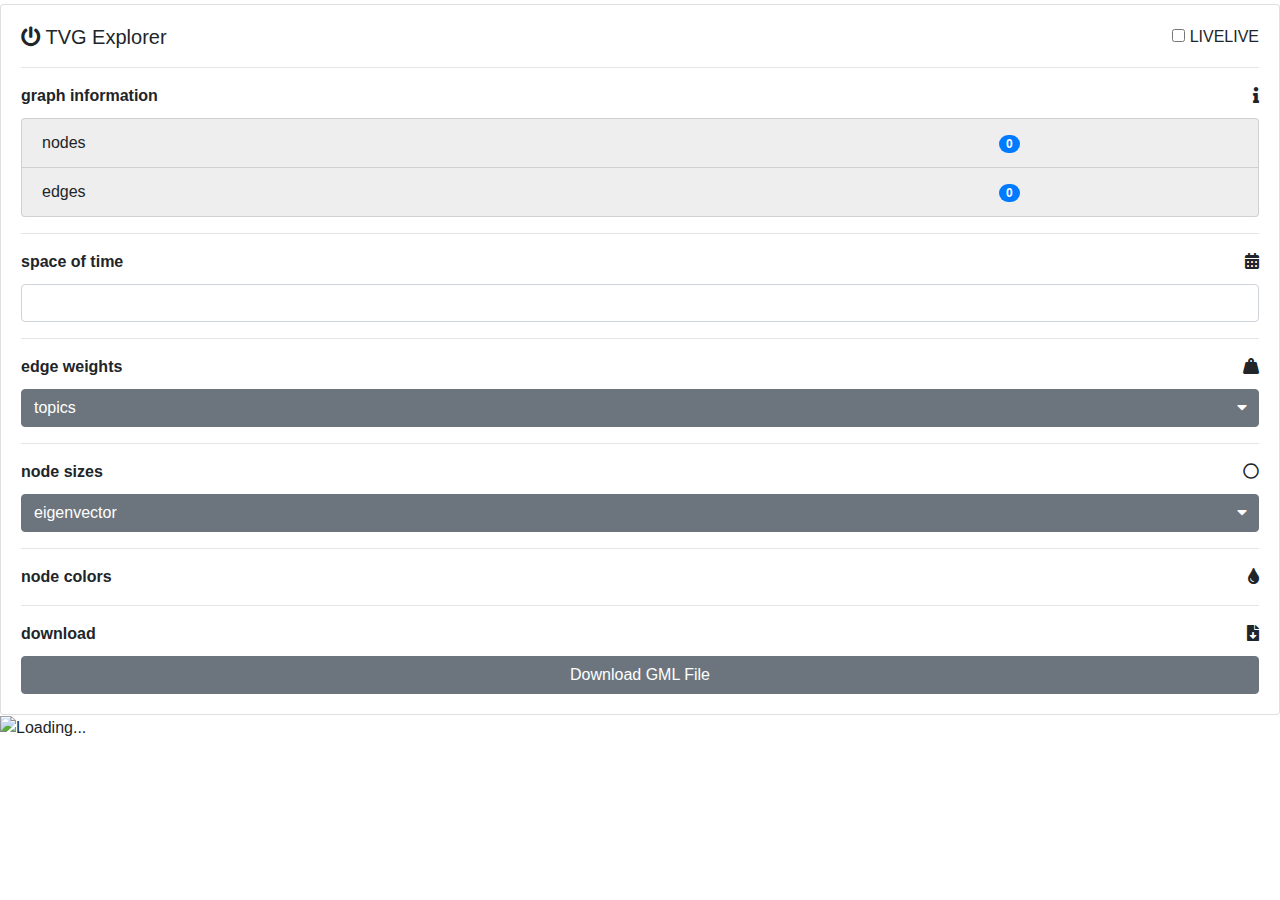
==== commit 85c378d6: "explorer: Serve pages using a proper webserver." ====
--- a/explorer/html/index.html
+++ b/explorer/html/index.html
@@ -2,7 +2,7 @@
 <html>
   <head>
     <title>TVG Explorer</title>
-    <link rel="icon" type="image/png" href="../images/favicon.ico" sizes="32x32">
+    <link rel="icon" type="image/png" href="/images/favicon.ico" sizes="32x32">
 
     <!-- jQuery -->
     <script src="https://ajax.googleapis.com/ajax/libs/jquery/3.3.1/jquery.min.js"></script>
@@ -21,8 +21,8 @@
     <link rel="stylesheet" href="https://use.fontawesome.com/releases/v5.8.1/css/all.css">
 
     <!-- Vis.js -->
-    <script type="text/javascript" src="../scripts/vis.min.js"></script>
-    <link rel="stylesheet" href="../styles/vis.min.css" type="text/css" media="screen">
+    <script type="text/javascript" src="/scripts/vis.min.js"></script>
+    <link rel="stylesheet" href="/styles/vis.min.css" type="text/css" media="screen">
 
     <!-- Moment.js -->
     <script type="text/javascript" src="https://cdn.jsdelivr.net/momentjs/latest/moment.min.js"></script>
@@ -32,8 +32,8 @@
     <link rel="stylesheet" type="text/css" href="https://cdn.jsdelivr.net/npm/daterangepicker/daterangepicker.css" />
 
     <!-- Developer -->
-    <script type="text/javascript" src="../scripts/graph.js"></script>
-    <link rel="stylesheet" href="../styles/design.css" type="text/css" media="screen">
+    <script type="text/javascript" src="/scripts/graph.js"></script>
+    <link rel="stylesheet" href="/styles/design.css" type="text/css" media="screen">
   </head>
 
   <body>
@@ -54,7 +54,7 @@
             <span style="float: right">
               <label class="switch">
                 <input type="checkbox" id="liveMonitoring">
-                <span class="slider round"><span class="on">LIVE</span><span class="off">LIVE</span></span>
+                <span class="slider round"><span class="slider-on">LIVE</span><span class="slider-off">LIVE</span></span>
               </label>
             </span>
 
@@ -193,6 +193,6 @@
       </div>
     </right>
 
-    <img src="../images/ajax-loader.svg" id="loading" title="Loading..." />
+    <img src="/images/ajax-loader.svg" id="loading" title="Loading..." />
   </body>
 </html>
